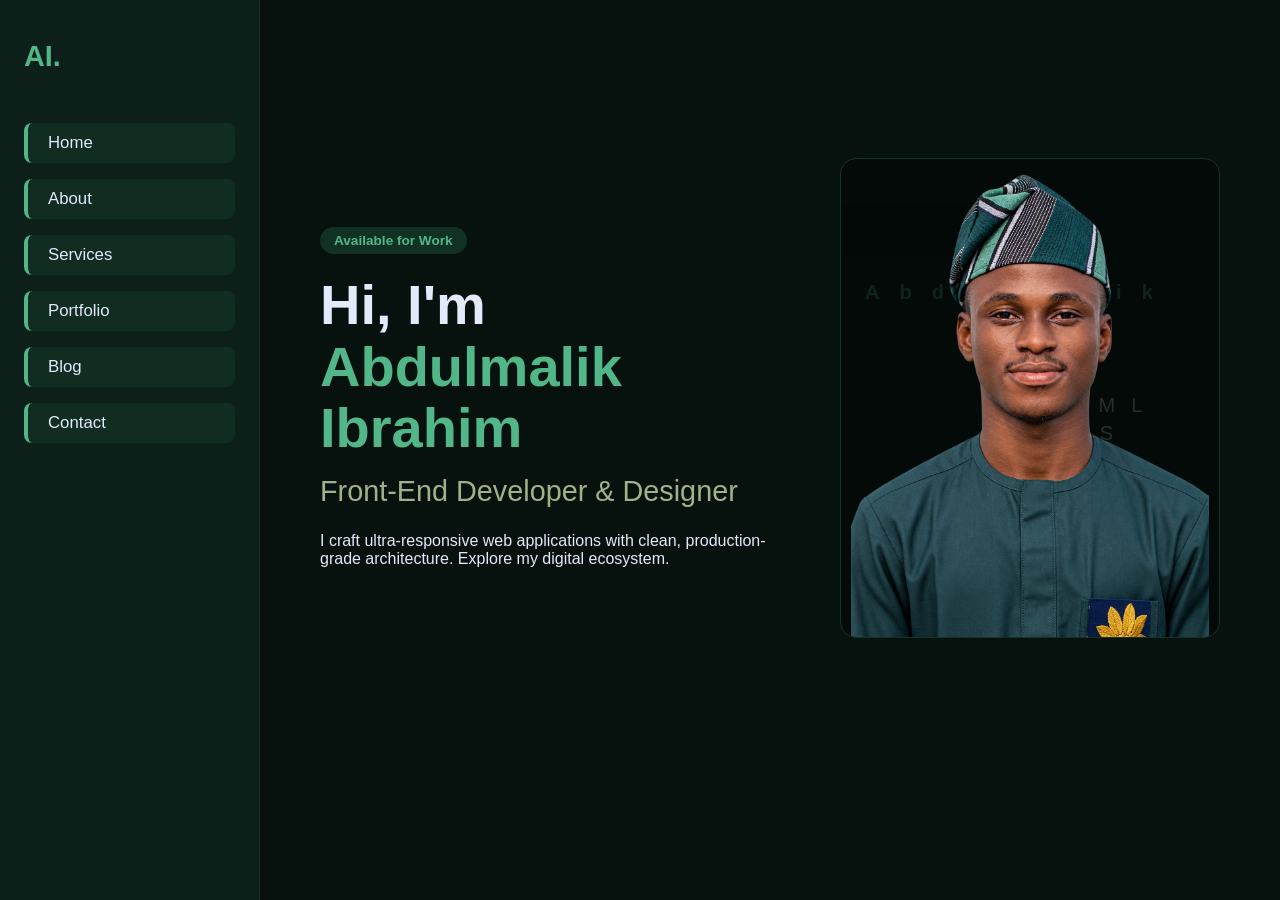
==== Index.html @ 57ab24db "my first commit project" ====
<!doctype html>
<html lang="en">
  <head>
    <meta charset="UTF-8" />
    <meta name="viewport" content="width=device-width, initial-scale=1.0" />
    <title>Abdulmalik Ibrahim | Portfolio</title>
    <link rel="stylesheet" href="styles/style.css" />
  </head>
  <body>
    <!-- FIXED NAVIGATION SIDEBAR -->
    <nav class="sidebar">
      <div class="logo">AI.</div>
      <ul class="nav-links">
        <li>
          <a href="index.html" class="nav-btn active" id="nav-home">Home</a>
        </li>
        <li>
          <a href="about.html" class="nav-btn active" id="nav-about">About</a>
        </li>
        <li>
          <a href="services.html" class="nav-btn active" id="nav-services"
            >Services</a
          >
        </li>
        <li>
          <a href="portfolio.html" class="nav-btn active" id="nav-portfolio"
            >Portfolio</a
          >
        </li>
        <li>
          <a href="blog.html" class="nav-btn active" id="nav-blog">Blog</a>
        </li>
        <li>
          <a href="contact.html" class="nav-btn active" id="nav-contact"
            >Contact</a
          >
        </li>
      </ul>
    </nav>

    <!-- MAIN CONTENT CONTAINER -->
    <main class="content-wrapper">
      <!-- HOME PAGE -->
      <section id="home" class="page-section active">
        <div class="hero-flex">
          <div class="hero-text">
            <span class="badge">Available for Work</span>
            <h1>Hi, I'm <span class="highlight">Abdulmalik Ibrahim</span></h1>
            <h2>Front-End Developer & Designer</h2>
            <p>
              I craft ultra-responsive web applications with clean,
              production-grade architecture. Explore my digital ecosystem.
            </p>
            <!-- <div class="cta-group">
            <a href="#portfolio" class="btn primary" onclick="switchPage('portfolio')">View My Portfolio</a>
            <a href="#contact" class="btn secondary" onclick="switchPage('contact')">Let's Talk</a>
          </div> -->
          </div>

          <!-- THE PORTRAIT HERO CONTAINER -->
          <div class="hero-image-frame">
            <!-- Layer 2: Fixed HTML Code Matrix -->
            <div class="fixed-code-bg">
              <section class="profile"></section>
              ;
              <h1>Abdulmalik</h1>
              ;
              <div class="skills">
                <span>HTML</span>
                <span>CSS</span>
                <span>JS</span>
              </div>
              <p class="outfit"></p>
              <!-- Green Attire Active -->
            </div>
            <img
              src="asset/image/my-picture.png"
              alt="Abdulmalik Ibrahim"
              class="profile-img"
            />
          </div>
        </div>
      </section>
    </main>

    <!-- CORE PAGE ROUTER ACTION -->
    <script src="script/index.js"></script>
  </body>
</html>
---- styles/style.css ----
/* RESET & VARIABLE DEFINITIONS */
* {
  margin: 0;
  padding: 0;
  box-sizing: border-box;
  font-family: 'Segoe UI', Tahoma, Geneva, Verdana, sans-serif;
}

:root {
  --bg-deep: #07120e;       /* Deepest canvas backdrop */
  --bg-surface: #0c1f18;    /* Layered card/box backdrop */
  --accent-mint: #52b788;   /* Primary green highlight color */
  --accent-glow: #74c69d;   /* Lighter glow text code color */
  --text-main: #e2eafc;     /* Primary text color */
  --text-muted: #a3b18a;    /* Subdued gray-green details */
}

body {
  background-color: var(--bg-deep);
  color: var(--text-main);
  display: flex;
  min-height: 100vh;
  overflow-x: hidden;
}

/* SIDEBAR LAYOUT STYLING */
.sidebar {
  width: 260px;
  background-color: var(--bg-surface);
  border-right: 1px solid #133327;
  padding: 40px 24px;
  position: fixed;
  height: 100vh;
  left: 0;
  top: 0;
  z-index: 10;
}

.logo {
  font-size: 1.8rem;
  font-weight: 800;
  color: var(--accent-mint);
  margin-bottom: 50px;
}

.nav-links {
  list-style: none;
}

.nav-links li {
  margin-bottom: 16px;
}

.nav-btn {
  text-decoration: none;
  color: var(--text-muted);
  font-size: 1.05rem;
  display: block;
  padding: 10px 14px;
  border-radius: 8px;
  transition: all 0.25s ease;
}

.nav-btn:hover, .nav-btn.active {
  color: var(--text-main);
  background-color: #112d22;
  padding-left: 20px;
}

.nav-btn.active {
  border-left: 4px solid var(--accent-mint);
}

/* MAIN BODY PAGE WRAPPING SCREEN */
.content-wrapper {
  margin-left: 260px;
  padding: 60px;
  width: calc(100% - 260px);
  min-height: 100vh;
}

/* INTERACTIVE PAGE DISPLAY LOGIC */
.page-section {
  display: block !important;
  animation: pageFadeIn 0.4s forwards ease-out;

}

.page-section.active {
  display: block !important;
  opacity: 1;
  transform: translateY(0);

}

@keyframes pageFadeIn {
  from { opacity: 0; transform: translateY(12px); }
  to { opacity: 1; transform: translateY(0); }
}

.page-title {
  font-size: 2.2rem;
  margin-bottom: 30px;
  color: var(--accent-mint);
}

/* HERO SECTION ELEMENTS & PHOTO LAYERS */
.hero-flex {
  display: flex;
  align-items: center;
  justify-content: space-between;
  gap: 40px;
  min-height: 75vh;
}

.hero-text {
  flex: 1;
  max-width: 600px;
}

.badge {
  background-color: #113124;
  color: var(--accent-mint);
  padding: 6px 14px;
  border-radius: 20px;
  font-size: 0.85rem;
  font-weight: 600;
  display: inline-block;
  margin-bottom: 20px;
}

.hero-text h1 {
  font-size: 3.5rem;
  line-height: 1.1;
  margin-bottom: 16px;
}

.highlight {
  color: var(--accent-mint);
}

.hero-text h2 {
  font-size: 1.8rem;
  color: var(--text-muted);
  margin-bottom: 24px;
  font-weight: 400;
}

.cta-group {
  display: flex;
  gap: 16px;
  margin-top: 35px;
}

.btn {
  text-decoration: none;
  padding: 12px 28px;
  border-radius: 8px;
  font-weight: 600;
  transition: transform 0.2s, background 0.2s;
  cursor: pointer;
  border: none;
}

.btn.primary {
  background-color: var(--accent-mint);
  color: var(--bg-deep);
}

.btn.primary:hover {
  background-color: var(--accent-glow);
  transform: translateY(-2px);
}

.btn.secondary {
  background-color: transparent;
  color: var(--text-main);
  border: 1px solid #1e4d3a;
}

.btn.secondary:hover {
  background-color: #113124;
}

/* 📐 THE COMPONENT HOUSING THE FIXED HTML BACKGROUND MATRIX */
.hero-image-frame {
  position: relative;          /* Layer 1 Frame Constraint */
  width: 380px;
  height: 480px;
  flex: 0 0 380px;
  background-color: #040a08;
  border-radius: 16px;
  overflow: hidden;
  border: 1px solid #133327;
}

/* Layer 2: Subtle code overlay above the frame's photo background */
.fixed-code-bg {
  position: absolute;
  top: 0;
  left: 0;
  width: 100%;
  height: 100%;
  z-index: 2;
  font-family: 'Courier New', Courier, monospace;
  font-size: 0.85rem;
  color: var(--accent-mint);
  opacity: 0.14;               /* Subtle visibility setup */
  padding: 24px;
  white-space: pre-wrap;
  line-height: 1.4;
  user-select: none;
  pointer-events: none;
}

.fixed-code-bg h1{
  z-index: 9999;
letter-spacing: 20px;
font-size: 20px;
}

.fixed-code-bg .skills{
  color: white;
  font-size: 20px;
  letter-spacing: 16px;
  margin-left: -170px;
}

/* Transparent portrait reveals the frame background around the subject */
.profile-img {
  position: absolute;
  inset: 0;
  z-index: 3;
  width: 100%;
  height: 100%;
  object-fit: contain;
  object-position: bottom center;
}

@media (max-width: 1000px) {
  .hero-flex {
    flex-direction: column;
    align-items: stretch;
    justify-content: center;
    gap: 32px;
  }

  .hero-image-frame {
    align-self: center;
    flex: 0 1 auto;
    width: min(100%, 380px);
  }
}

/* BOX GRIDS & RESPONSIVE GRID ASSETS */
.cards-grid {
  display: grid;
  grid-template-columns: repeat(auto-fit, minmax(280px, 1fr));
  gap: 24px;
  margin-top: 20px;
}

.card {
  background-color: var(--bg-surface);
  border: 1px solid #133327;
  padding: 30px;
  border-radius: 12px;
}

.card h3 {
  color: var(--accent-mint);
  margin-bottom: 12px;
}

.project-img-placeholder {
  width: 100%;
  height: 180px;
  background-color: #07120e;
  border-radius: 6px;
  margin-bottom: 16px;
  display: flex;
  align-items: center;
  justify-content: center;
  color: var(--text-muted);
  font-size: 0.9rem;
  border: 1px dashed #1e4d3a;
}

/* CONTACT INPUT SHEETS */
.contact-form {
  max-width: 550px;
  background-color: var(--bg-surface);
  padding: 40px;
  border-radius: 12px;
  border: 1px solid #133327;
}

.form-group {
  margin-bottom: 20px;
}

.form-group label {
  display: block;
  margin-bottom: 8px;
  color: var(--text-muted);
  font-size: 0.9rem;
}

.form-group input, .form-group textarea {
  width: 100%;
  padding: 12px;
  background-color: var(--bg-deep);
  border: 1px solid #1e4d3a;
  border-radius: 6px;
  color: var(--text-main);
  outline: none;
}

.form-group input:focus, .form-group textarea:focus {
  border-color: var(--accent-mint);
}
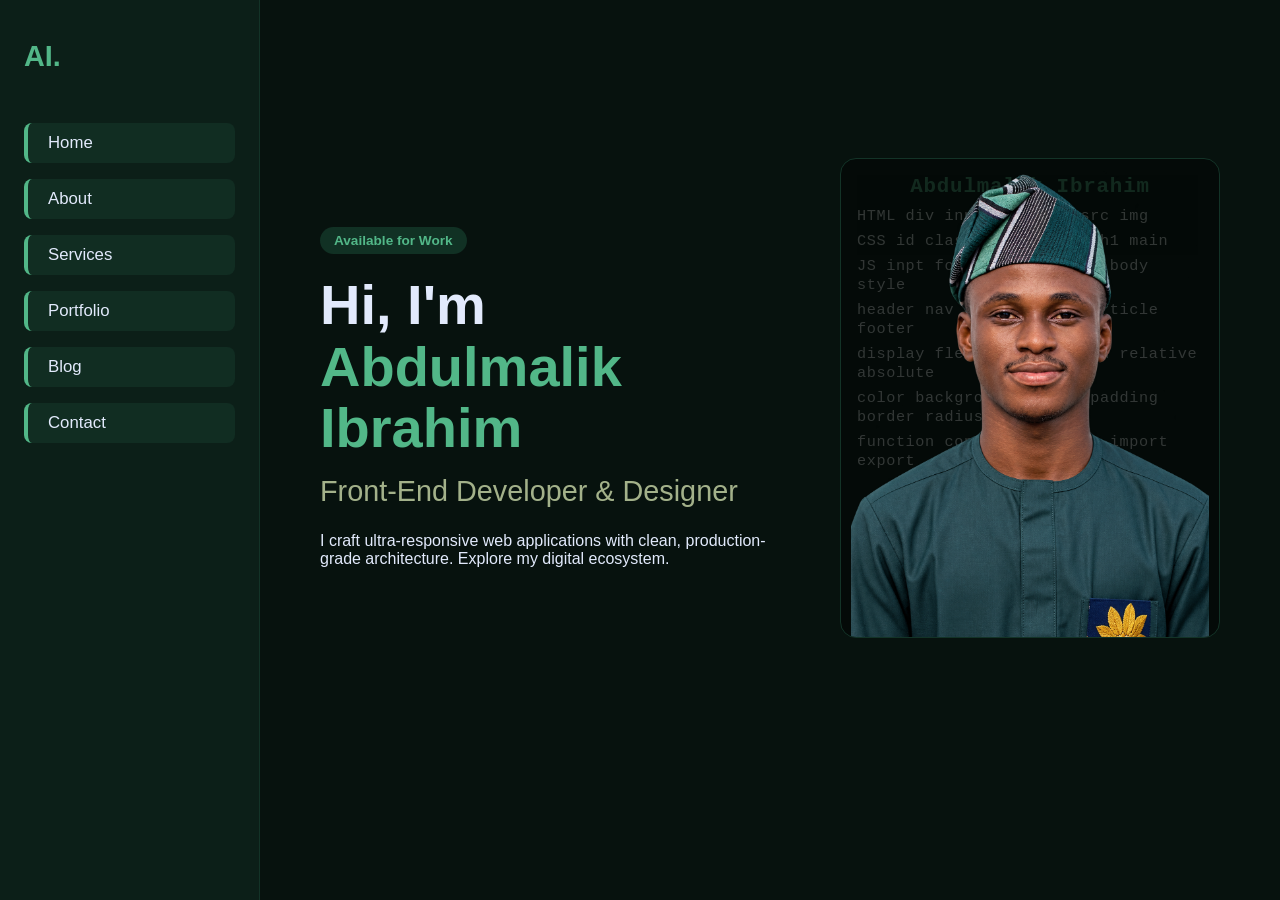
==== commit 88c21add: "my third commit" ====
--- a/Index.html
+++ b/Index.html
@@ -15,23 +15,23 @@
           <a href="index.html" class="nav-btn active" id="nav-home">Home</a>
         </li>
         <li>
-          <a href="about.html" class="nav-btn active" id="nav-about">About</a>
+          <a href="pages/about.html" class="nav-btn active" id="nav-about">About</a>
         </li>
         <li>
-          <a href="services.html" class="nav-btn active" id="nav-services"
+          <a href="pages/services.html" class="nav-btn active" id="nav-services"
             >Services</a
           >
         </li>
         <li>
-          <a href="portfolio.html" class="nav-btn active" id="nav-portfolio"
+          <a href="pages/portfolio.html" class="nav-btn active" id="nav-portfolio"
             >Portfolio</a
           >
         </li>
         <li>
-          <a href="blog.html" class="nav-btn active" id="nav-blog">Blog</a>
+          <a href="pages/blog.html" class="nav-btn active" id="nav-blog">Blog</a>
         </li>
         <li>
-          <a href="contact.html" class="nav-btn active" id="nav-contact"
+          <a href="pages/contact.html" class="nav-btn active" id="nav-contact"
             >Contact</a
           >
         </li>
@@ -62,13 +62,15 @@
             <!-- Layer 2: Fixed HTML Code Matrix -->
             <div class="fixed-code-bg">
               <section class="profile"></section>
-              ;
-              <h1>Abdulmalik</h1>
-              ;
+              <h1>Abdulmalik Ibrahim</h1>
               <div class="skills">
-                <span>HTML</span>
-                <span>CSS</span>
-                <span>JS</span>
+                <span>HTML div input section src img </span>
+                <span>CSS id class select form h1 main </span>
+                <span>JS inpt form ref link alt body style </span>
+                <span>header nav main section article footer </span>
+                <span>display flex grid position relative absolute </span>
+                <span>color background margin padding border radius </span>
+                <span>function const let return import export </span>
               </div>
               <p class="outfit"></p>
               <!-- Green Attire Active -->
--- a/styles/style.css
+++ b/styles/style.css
@@ -205,25 +205,44 @@
   font-family: 'Courier New', Courier, monospace;
   font-size: 0.85rem;
   color: var(--accent-mint);
-  opacity: 0.14;               /* Subtle visibility setup */
-  padding: 24px;
-  white-space: pre-wrap;
+  opacity: 0.18;
+  padding: 16px;
   line-height: 1.4;
   user-select: none;
   pointer-events: none;
-}
-
-.fixed-code-bg h1{
-  z-index: 9999;
-letter-spacing: 20px;
-font-size: 20px;
-}
-
-.fixed-code-bg .skills{
+  display: flex;
+  flex-direction: column;
+}
+
+.fixed-code-bg h1 {
+  width: 100%;
+  font-family: 'Courier New', Courier, monospace;
+  font-size: 1.3rem;
+  letter-spacing: 0.04em;
+  line-height: 1.2;
+  margin-bottom: 8px;
+  overflow-wrap: anywhere;
+  text-align: center;
+}
+
+.fixed-code-bg .skills {
+  width: 100%;
+  flex: 1;
+  display: flex;
+  flex-direction: column;
+  justify-content: flex-start;
+  gap: 6px;
+}
+
+.fixed-code-bg .skills span {
+  display: block;
+  width: 100%;
+  font-family: 'Courier New', Courier, monospace;
   color: white;
-  font-size: 20px;
-  letter-spacing: 16px;
-  margin-left: -170px;
+  font-size: 0.95rem;
+  letter-spacing: 0.04em;
+  line-height: 1.25;
+  overflow-wrap: anywhere;
 }
 
 /* Transparent portrait reveals the frame background around the subject */
@@ -286,6 +305,16 @@
   border: 1px dashed #1e4d3a;
 }
 
+.project-image {
+  display: block;
+  width: 100%;
+  height: 180px;
+  object-fit: contain;
+  background-color: #07120e;
+  border-radius: 6px;
+  margin-bottom: 16px;
+}
+
 /* CONTACT INPUT SHEETS */
 .contact-form {
   max-width: 550px;
